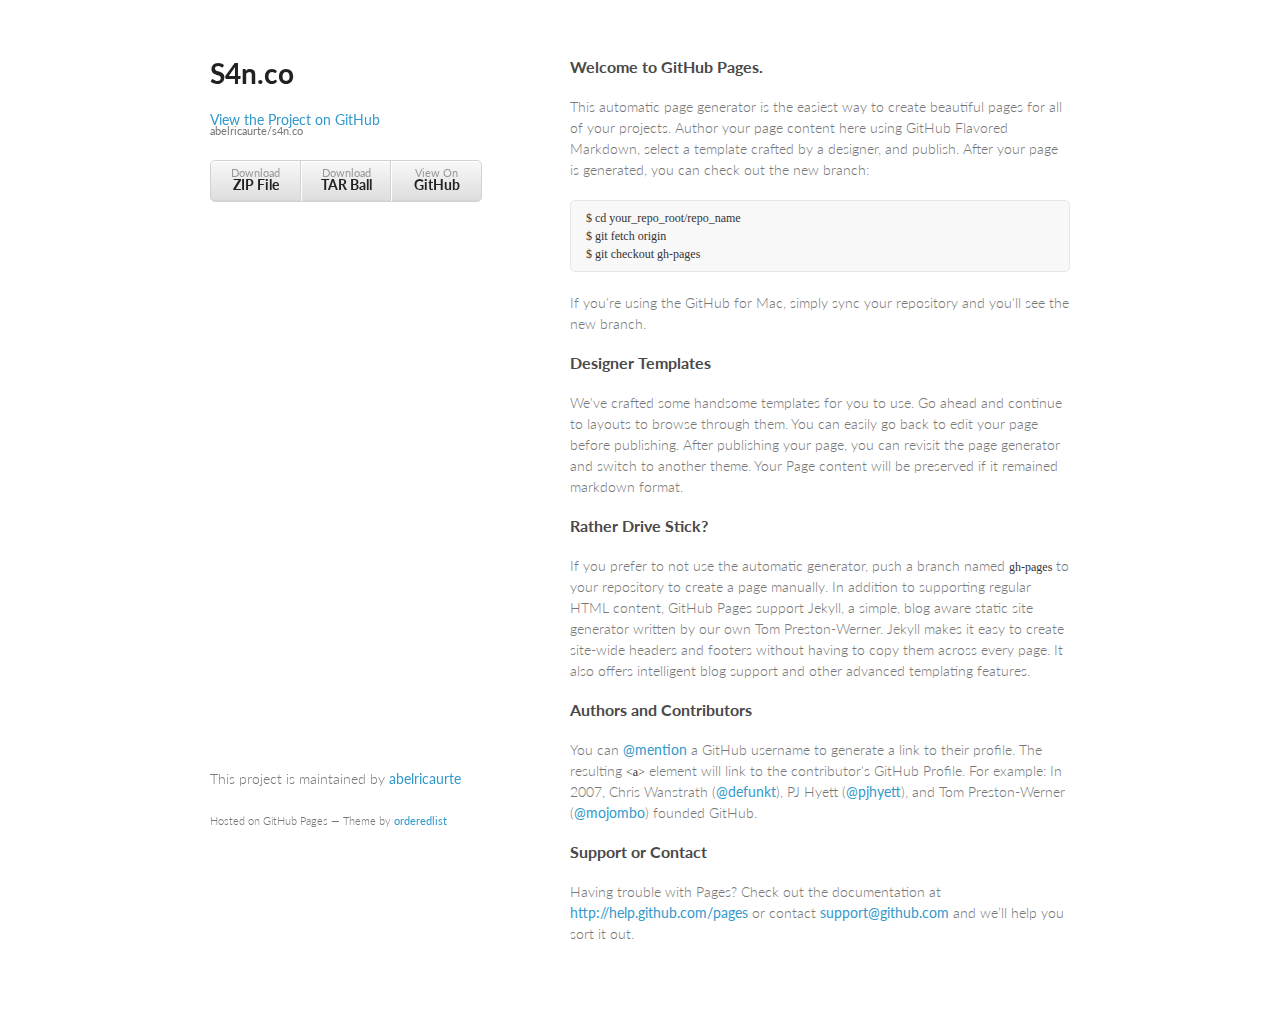
==== index.html @ 7e10749b "Create gh-pages branch via GitHub" ====
<!doctype html>
<html>
  <head>
    <meta charset="utf-8">
    <meta http-equiv="X-UA-Compatible" content="chrome=1">
    <title>S4n.co by abelricaurte</title>

    <link rel="stylesheet" href="stylesheets/styles.css">
    <link rel="stylesheet" href="stylesheets/pygment_trac.css">
    <meta name="viewport" content="width=device-width, initial-scale=1, user-scalable=no">
    <!--[if lt IE 9]>
    <script src="//html5shiv.googlecode.com/svn/trunk/html5.js"></script>
    <![endif]-->
  </head>
  <body>
    <div class="wrapper">
      <header>
        <h1>S4n.co</h1>
        <p></p>

        <p class="view"><a href="https://github.com/abelricaurte/s4n.co">View the Project on GitHub <small>abelricaurte/s4n.co</small></a></p>


        <ul>
          <li><a href="https://github.com/abelricaurte/s4n.co/zipball/master">Download <strong>ZIP File</strong></a></li>
          <li><a href="https://github.com/abelricaurte/s4n.co/tarball/master">Download <strong>TAR Ball</strong></a></li>
          <li><a href="https://github.com/abelricaurte/s4n.co">View On <strong>GitHub</strong></a></li>
        </ul>
      </header>
      <section>
        <h3>
<a name="welcome-to-github-pages" class="anchor" href="#welcome-to-github-pages"><span class="octicon octicon-link"></span></a>Welcome to GitHub Pages.</h3>

<p>This automatic page generator is the easiest way to create beautiful pages for all of your projects. Author your page content here using GitHub Flavored Markdown, select a template crafted by a designer, and publish. After your page is generated, you can check out the new branch:</p>

<pre><code>$ cd your_repo_root/repo_name
$ git fetch origin
$ git checkout gh-pages
</code></pre>

<p>If you're using the GitHub for Mac, simply sync your repository and you'll see the new branch.</p>

<h3>
<a name="designer-templates" class="anchor" href="#designer-templates"><span class="octicon octicon-link"></span></a>Designer Templates</h3>

<p>We've crafted some handsome templates for you to use. Go ahead and continue to layouts to browse through them. You can easily go back to edit your page before publishing. After publishing your page, you can revisit the page generator and switch to another theme. Your Page content will be preserved if it remained markdown format.</p>

<h3>
<a name="rather-drive-stick" class="anchor" href="#rather-drive-stick"><span class="octicon octicon-link"></span></a>Rather Drive Stick?</h3>

<p>If you prefer to not use the automatic generator, push a branch named <code>gh-pages</code> to your repository to create a page manually. In addition to supporting regular HTML content, GitHub Pages support Jekyll, a simple, blog aware static site generator written by our own Tom Preston-Werner. Jekyll makes it easy to create site-wide headers and footers without having to copy them across every page. It also offers intelligent blog support and other advanced templating features.</p>

<h3>
<a name="authors-and-contributors" class="anchor" href="#authors-and-contributors"><span class="octicon octicon-link"></span></a>Authors and Contributors</h3>

<p>You can <a href="https://github.com/blog/821" class="user-mention">@mention</a> a GitHub username to generate a link to their profile. The resulting <code>&lt;a&gt;</code> element will link to the contributor's GitHub Profile. For example: In 2007, Chris Wanstrath (<a href="https://github.com/defunkt" class="user-mention">@defunkt</a>), PJ Hyett (<a href="https://github.com/pjhyett" class="user-mention">@pjhyett</a>), and Tom Preston-Werner (<a href="https://github.com/mojombo" class="user-mention">@mojombo</a>) founded GitHub.</p>

<h3>
<a name="support-or-contact" class="anchor" href="#support-or-contact"><span class="octicon octicon-link"></span></a>Support or Contact</h3>

<p>Having trouble with Pages? Check out the documentation at <a href="http://help.github.com/pages">http://help.github.com/pages</a> or contact <a href="mailto:support@github.com">support@github.com</a> and we’ll help you sort it out.</p>
      </section>
      <footer>
        <p>This project is maintained by <a href="https://github.com/abelricaurte">abelricaurte</a></p>
        <p><small>Hosted on GitHub Pages &mdash; Theme by <a href="https://github.com/orderedlist">orderedlist</a></small></p>
      </footer>
    </div>
    <script src="javascripts/scale.fix.js"></script>
    
  </body>
</html>
---- stylesheets/styles.css ----
@import url(https://fonts.googleapis.com/css?family=Lato:300italic,700italic,300,700);

body {
  padding:50px;
  font:14px/1.5 Lato, "Helvetica Neue", Helvetica, Arial, sans-serif;
  color:#777;
  font-weight:300;
}

h1, h2, h3, h4, h5, h6 {
  color:#222;
  margin:0 0 20px;
}

p, ul, ol, table, pre, dl {
  margin:0 0 20px;
}

h1, h2, h3 {
  line-height:1.1;
}

h1 {
  font-size:28px;
}

h2 {
  color:#393939;
}

h3, h4, h5, h6 {
  color:#494949;
}

a {
  color:#39c;
  font-weight:400;
  text-decoration:none;
}

a small {
  font-size:11px;
  color:#777;
  margin-top:-0.6em;
  display:block;
}

.wrapper {
  width:860px;
  margin:0 auto;
}

blockquote {
  border-left:1px solid #e5e5e5;
  margin:0;
  padding:0 0 0 20px;
  font-style:italic;
}

code, pre {
  font-family:Monaco, Bitstream Vera Sans Mono, Lucida Console, Terminal;
  color:#333;
  font-size:12px;
}

pre {
  padding:8px 15px;
  background: #f8f8f8;  
  border-radius:5px;
  border:1px solid #e5e5e5;
  overflow-x: auto;
}

table {
  width:100%;
  border-collapse:collapse;
}

th, td {
  text-align:left;
  padding:5px 10px;
  border-bottom:1px solid #e5e5e5;
}

dt {
  color:#444;
  font-weight:700;
}

th {
  color:#444;
}

img {
  max-width:100%;
}

header {
  width:270px;
  float:left;
  position:fixed;
}

header ul {
  list-style:none;
  height:40px;
  
  padding:0;
  
  background: #eee;
  background: -moz-linear-gradient(top, #f8f8f8 0%, #dddddd 100%);
  background: -webkit-gradient(linear, left top, left bottom, color-stop(0%,#f8f8f8), color-stop(100%,#dddddd));
  background: -webkit-linear-gradient(top, #f8f8f8 0%,#dddddd 100%);
  background: -o-linear-gradient(top, #f8f8f8 0%,#dddddd 100%);
  background: -ms-linear-gradient(top, #f8f8f8 0%,#dddddd 100%);
  background: linear-gradient(top, #f8f8f8 0%,#dddddd 100%);
  
  border-radius:5px;
  border:1px solid #d2d2d2;
  box-shadow:inset #fff 0 1px 0, inset rgba(0,0,0,0.03) 0 -1px 0;
  width:270px;
}

header li {
  width:89px;
  float:left;
  border-right:1px solid #d2d2d2;
  height:40px;
}

header ul a {
  line-height:1;
  font-size:11px;
  color:#999;
  display:block;
  text-align:center;
  padding-top:6px;
  height:40px;
}

strong {
  color:#222;
  font-weight:700;
}

header ul li + li {
  width:88px;
  border-left:1px solid #fff;
}

header ul li + li + li {
  border-right:none;
  width:89px;
}

header ul a strong {
  font-size:14px;
  display:block;
  color:#222;
}

section {
  width:500px;
  float:right;
  padding-bottom:50px;
}

small {
  font-size:11px;
}

hr {
  border:0;
  background:#e5e5e5;
  height:1px;
  margin:0 0 20px;
}

footer {
  width:270px;
  float:left;
  position:fixed;
  bottom:50px;
}

@media print, screen and (max-width: 960px) {
  
  div.wrapper {
    width:auto;
    margin:0;
  }
  
  header, section, footer {
    float:none;
    position:static;
    width:auto;
  }
  
  header {
    padding-right:320px;
  }
  
  section {
    border:1px solid #e5e5e5;
    border-width:1px 0;
    padding:20px 0;
    margin:0 0 20px;
  }
  
  header a small {
    display:inline;
  }
  
  header ul {
    position:absolute;
    right:50px;
    top:52px;
  }
}

@media print, screen and (max-width: 720px) {
  body {
    word-wrap:break-word;
  }
  
  header {
    padding:0;
  }
  
  header ul, header p.view {
    position:static;
  }
  
  pre, code {
    word-wrap:normal;
  }
}

@media print, screen and (max-width: 480px) {
  body {
    padding:15px;
  }
  
  header ul {
    display:none;
  }
}

@media print {
  body {
    padding:0.4in;
    font-size:12pt;
    color:#444;
  }
}
---- stylesheets/pygment_trac.css ----
.highlight  { background: #ffffff; }
.highlight .c { color: #999988; font-style: italic } /* Comment */
.highlight .err { color: #a61717; background-color: #e3d2d2 } /* Error */
.highlight .k { font-weight: bold } /* Keyword */
.highlight .o { font-weight: bold } /* Operator */
.highlight .cm { color: #999988; font-style: italic } /* Comment.Multiline */
.highlight .cp { color: #999999; font-weight: bold } /* Comment.Preproc */
.highlight .c1 { color: #999988; font-style: italic } /* Comment.Single */
.highlight .cs { color: #999999; font-weight: bold; font-style: italic } /* Comment.Special */
.highlight .gd { color: #000000; background-color: #ffdddd } /* Generic.Deleted */
.highlight .gd .x { color: #000000; background-color: #ffaaaa } /* Generic.Deleted.Specific */
.highlight .ge { font-style: italic } /* Generic.Emph */
.highlight .gr { color: #aa0000 } /* Generic.Error */
.highlight .gh { color: #999999 } /* Generic.Heading */
.highlight .gi { color: #000000; background-color: #ddffdd } /* Generic.Inserted */
.highlight .gi .x { color: #000000; background-color: #aaffaa } /* Generic.Inserted.Specific */
.highlight .go { color: #888888 } /* Generic.Output */
.highlight .gp { color: #555555 } /* Generic.Prompt */
.highlight .gs { font-weight: bold } /* Generic.Strong */
.highlight .gu { color: #800080; font-weight: bold; } /* Generic.Subheading */
.highlight .gt { color: #aa0000 } /* Generic.Traceback */
.highlight .kc { font-weight: bold } /* Keyword.Constant */
.highlight .kd { font-weight: bold } /* Keyword.Declaration */
.highlight .kn { font-weight: bold } /* Keyword.Namespace */
.highlight .kp { font-weight: bold } /* Keyword.Pseudo */
.highlight .kr { font-weight: bold } /* Keyword.Reserved */
.highlight .kt { color: #445588; font-weight: bold } /* Keyword.Type */
.highlight .m { color: #009999 } /* Literal.Number */
.highlight .s { color: #d14 } /* Literal.String */
.highlight .na { color: #008080 } /* Name.Attribute */
.highlight .nb { color: #0086B3 } /* Name.Builtin */
.highlight .nc { color: #445588; font-weight: bold } /* Name.Class */
.highlight .no { color: #008080 } /* Name.Constant */
.highlight .ni { color: #800080 } /* Name.Entity */
.highlight .ne { color: #990000; font-weight: bold } /* Name.Exception */
.highlight .nf { color: #990000; font-weight: bold } /* Name.Function */
.highlight .nn { color: #555555 } /* Name.Namespace */
.highlight .nt { color: #000080 } /* Name.Tag */
.highlight .nv { color: #008080 } /* Name.Variable */
.highlight .ow { font-weight: bold } /* Operator.Word */
.highlight .w { color: #bbbbbb } /* Text.Whitespace */
.highlight .mf { color: #009999 } /* Literal.Number.Float */
.highlight .mh { color: #009999 } /* Literal.Number.Hex */
.highlight .mi { color: #009999 } /* Literal.Number.Integer */
.highlight .mo { color: #009999 } /* Literal.Number.Oct */
.highlight .sb { color: #d14 } /* Literal.String.Backtick */
.highlight .sc { color: #d14 } /* Literal.String.Char */
.highlight .sd { color: #d14 } /* Literal.String.Doc */
.highlight .s2 { color: #d14 } /* Literal.String.Double */
.highlight .se { color: #d14 } /* Literal.String.Escape */
.highlight .sh { color: #d14 } /* Literal.String.Heredoc */
.highlight .si { color: #d14 } /* Literal.String.Interpol */
.highlight .sx { color: #d14 } /* Literal.String.Other */
.highlight .sr { color: #009926 } /* Literal.String.Regex */
.highlight .s1 { color: #d14 } /* Literal.String.Single */
.highlight .ss { color: #990073 } /* Literal.String.Symbol */
.highlight .bp { color: #999999 } /* Name.Builtin.Pseudo */
.highlight .vc { color: #008080 } /* Name.Variable.Class */
.highlight .vg { color: #008080 } /* Name.Variable.Global */
.highlight .vi { color: #008080 } /* Name.Variable.Instance */
.highlight .il { color: #009999 } /* Literal.Number.Integer.Long */

.type-csharp .highlight .k { color: #0000FF }
.type-csharp .highlight .kt { color: #0000FF }
.type-csharp .highlight .nf { color: #000000; font-weight: normal }
.type-csharp .highlight .nc { color: #2B91AF }
.type-csharp .highlight .nn { color: #000000 }
.type-csharp .highlight .s { color: #A31515 }
.type-csharp .highlight .sc { color: #A31515 }
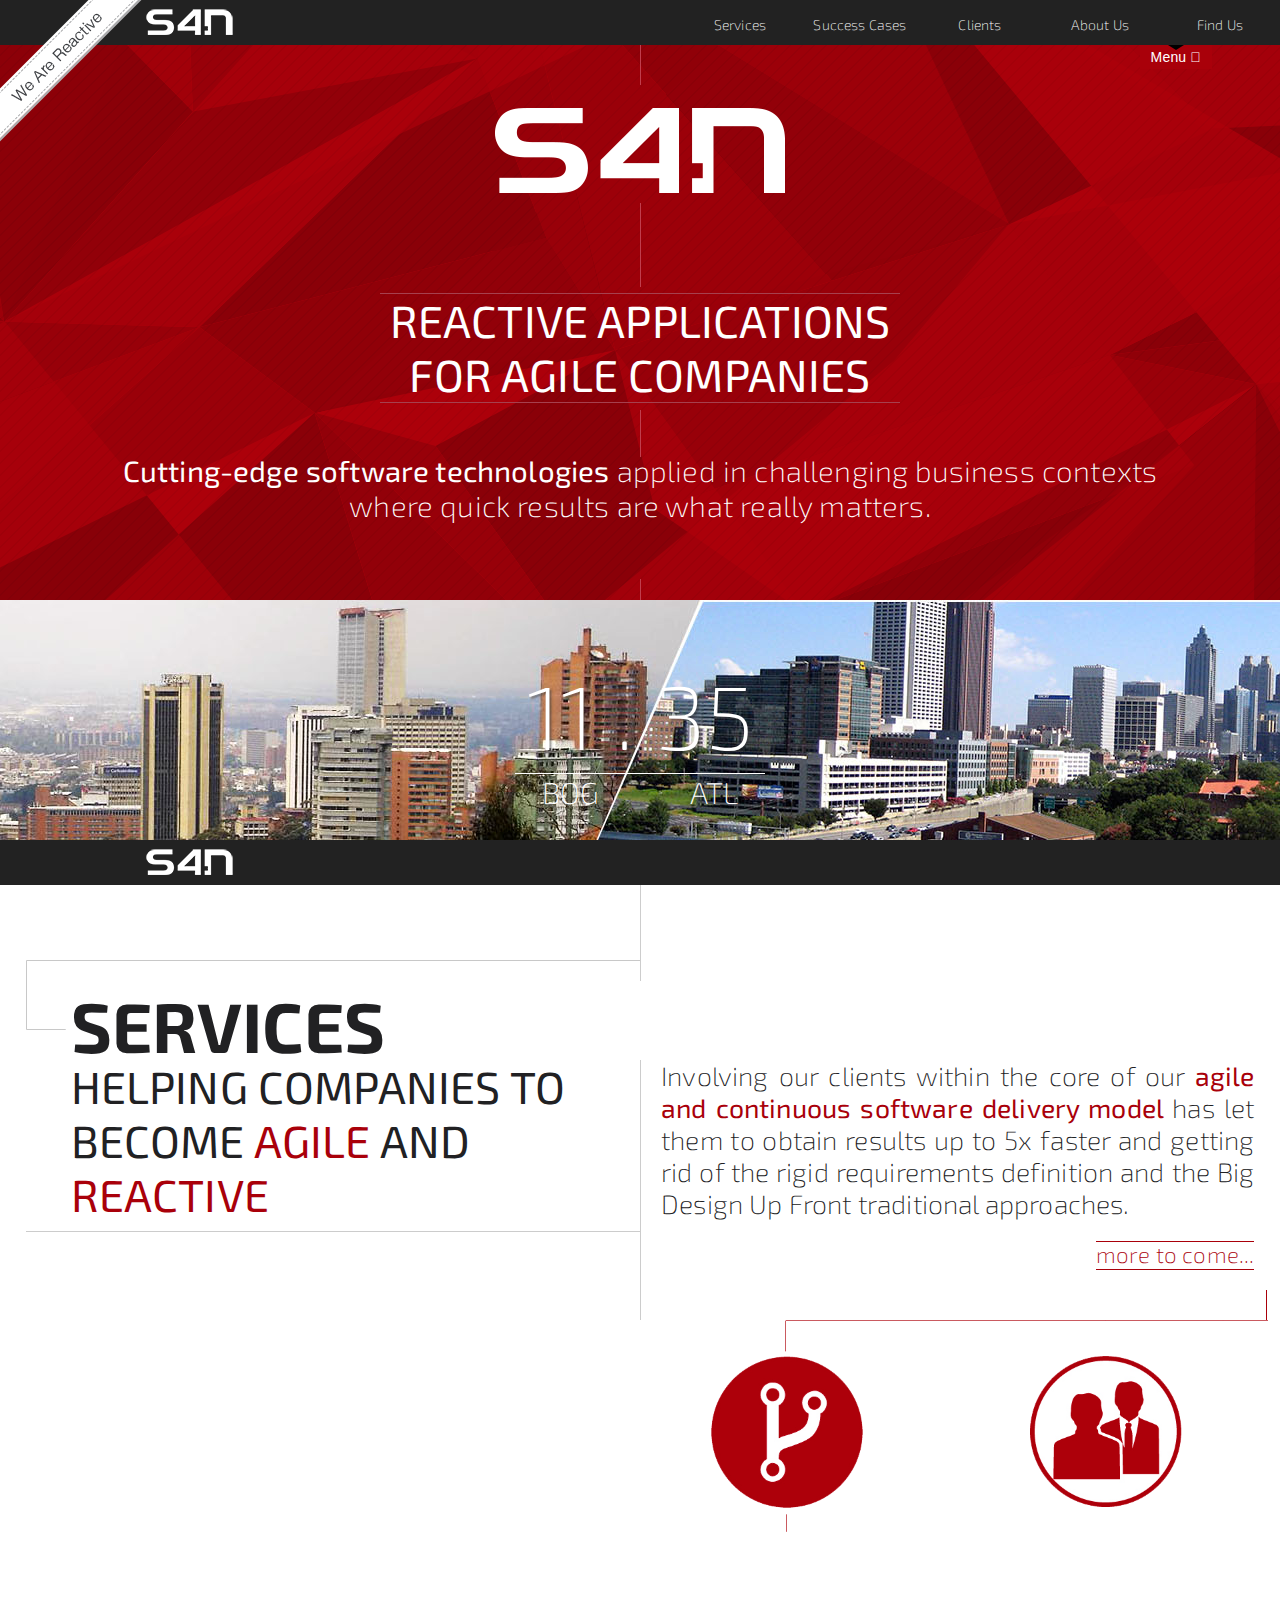
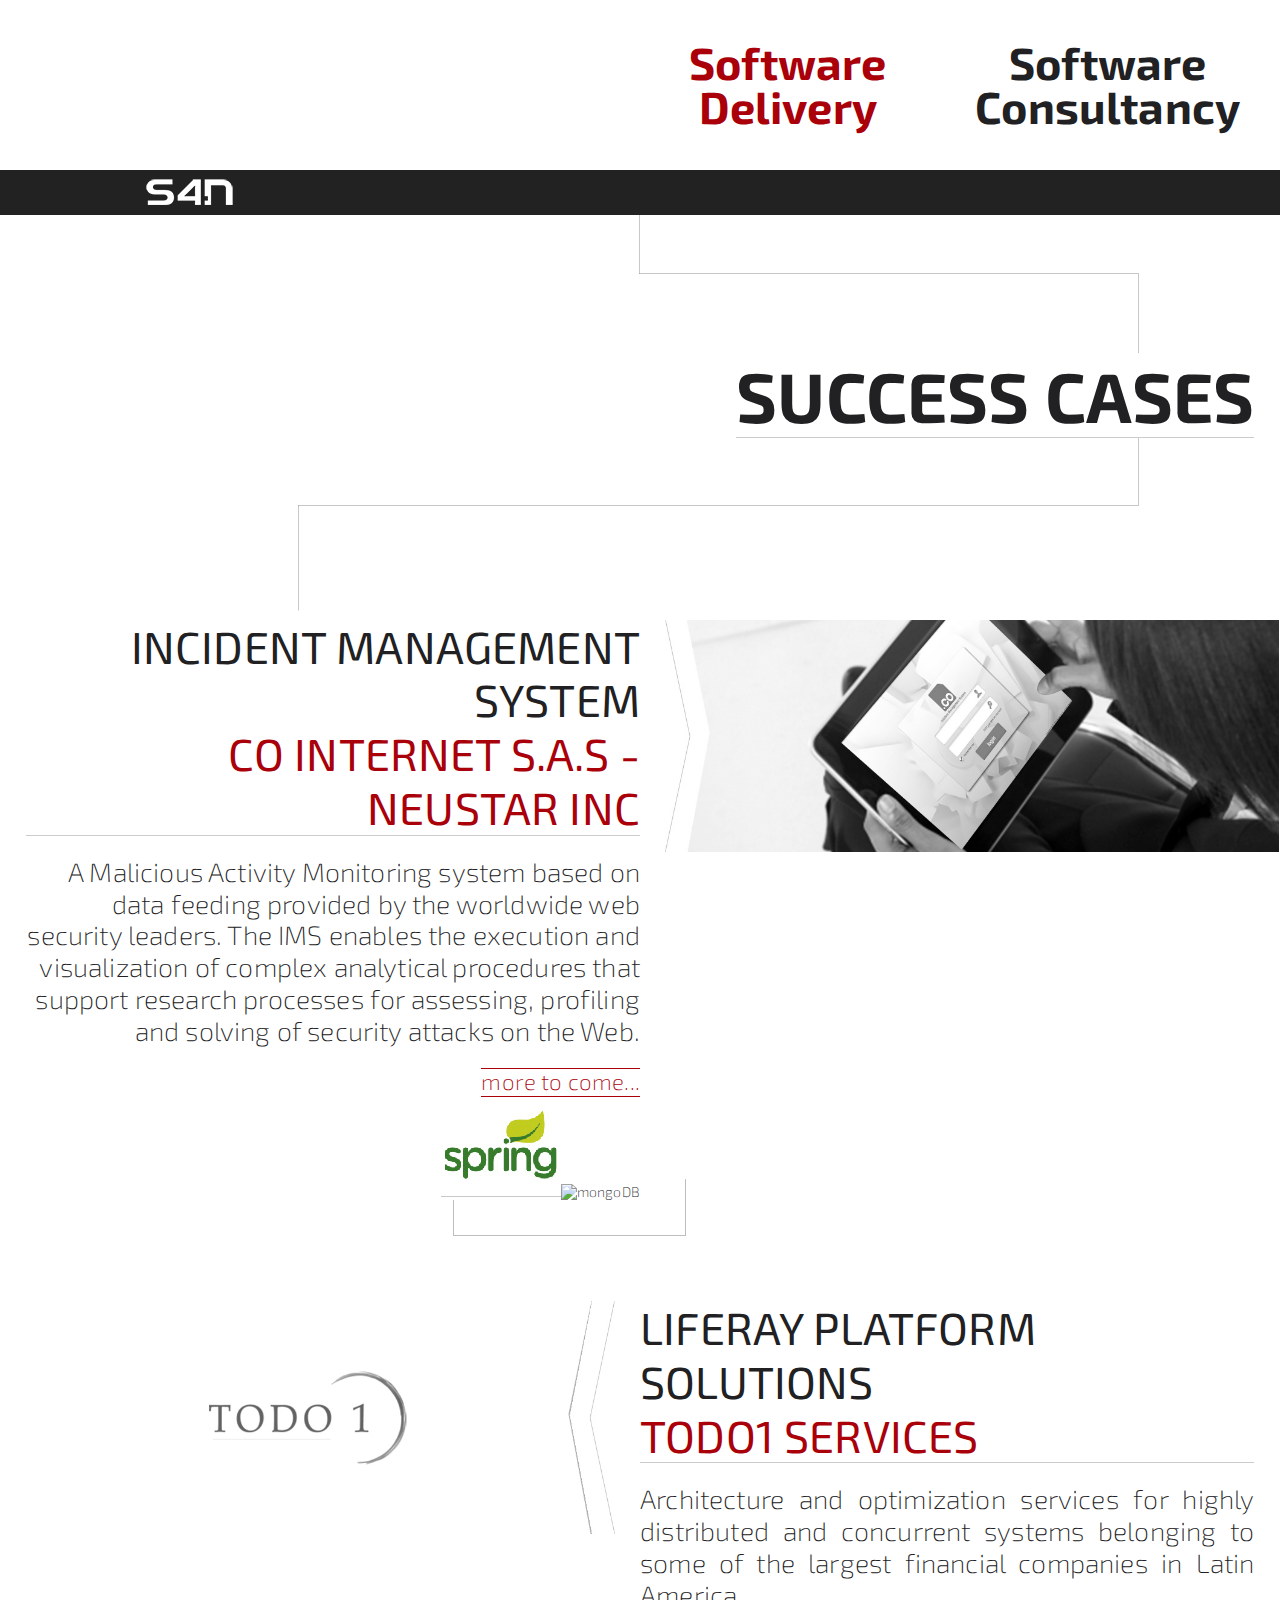
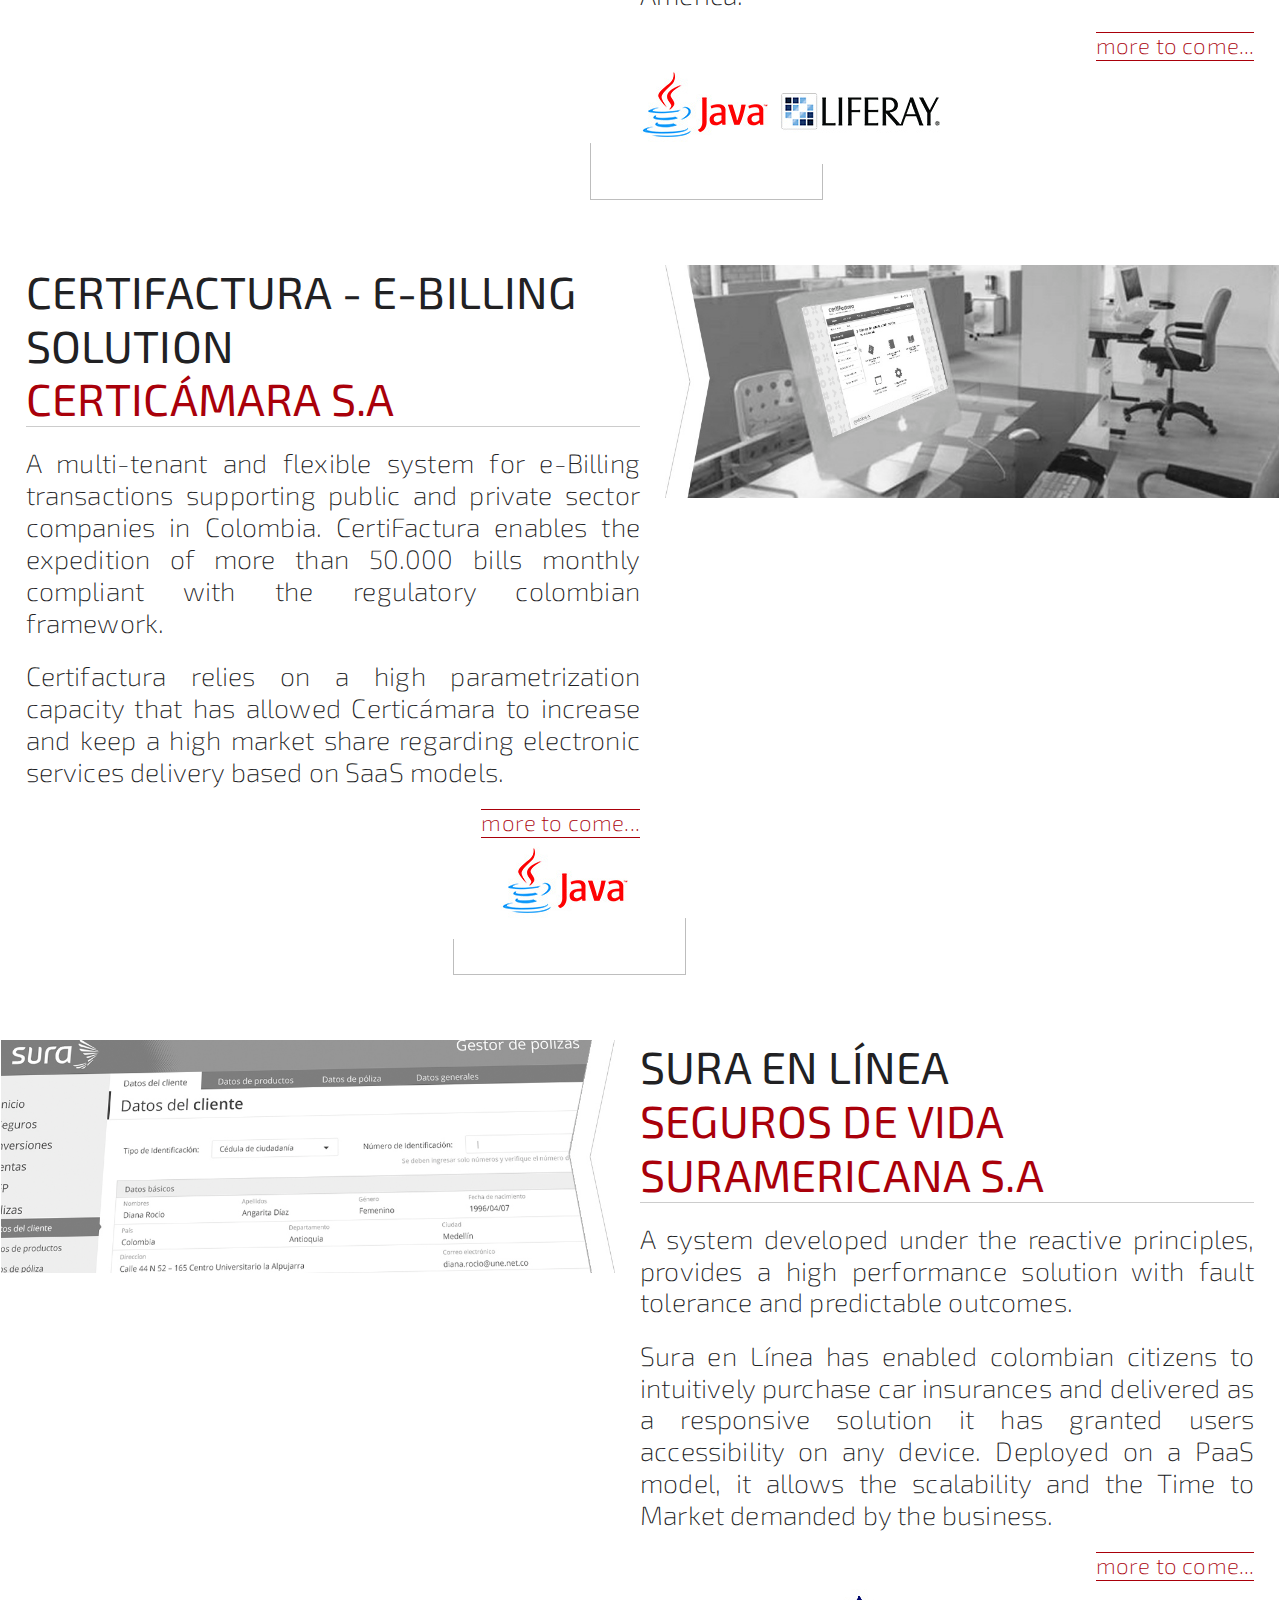
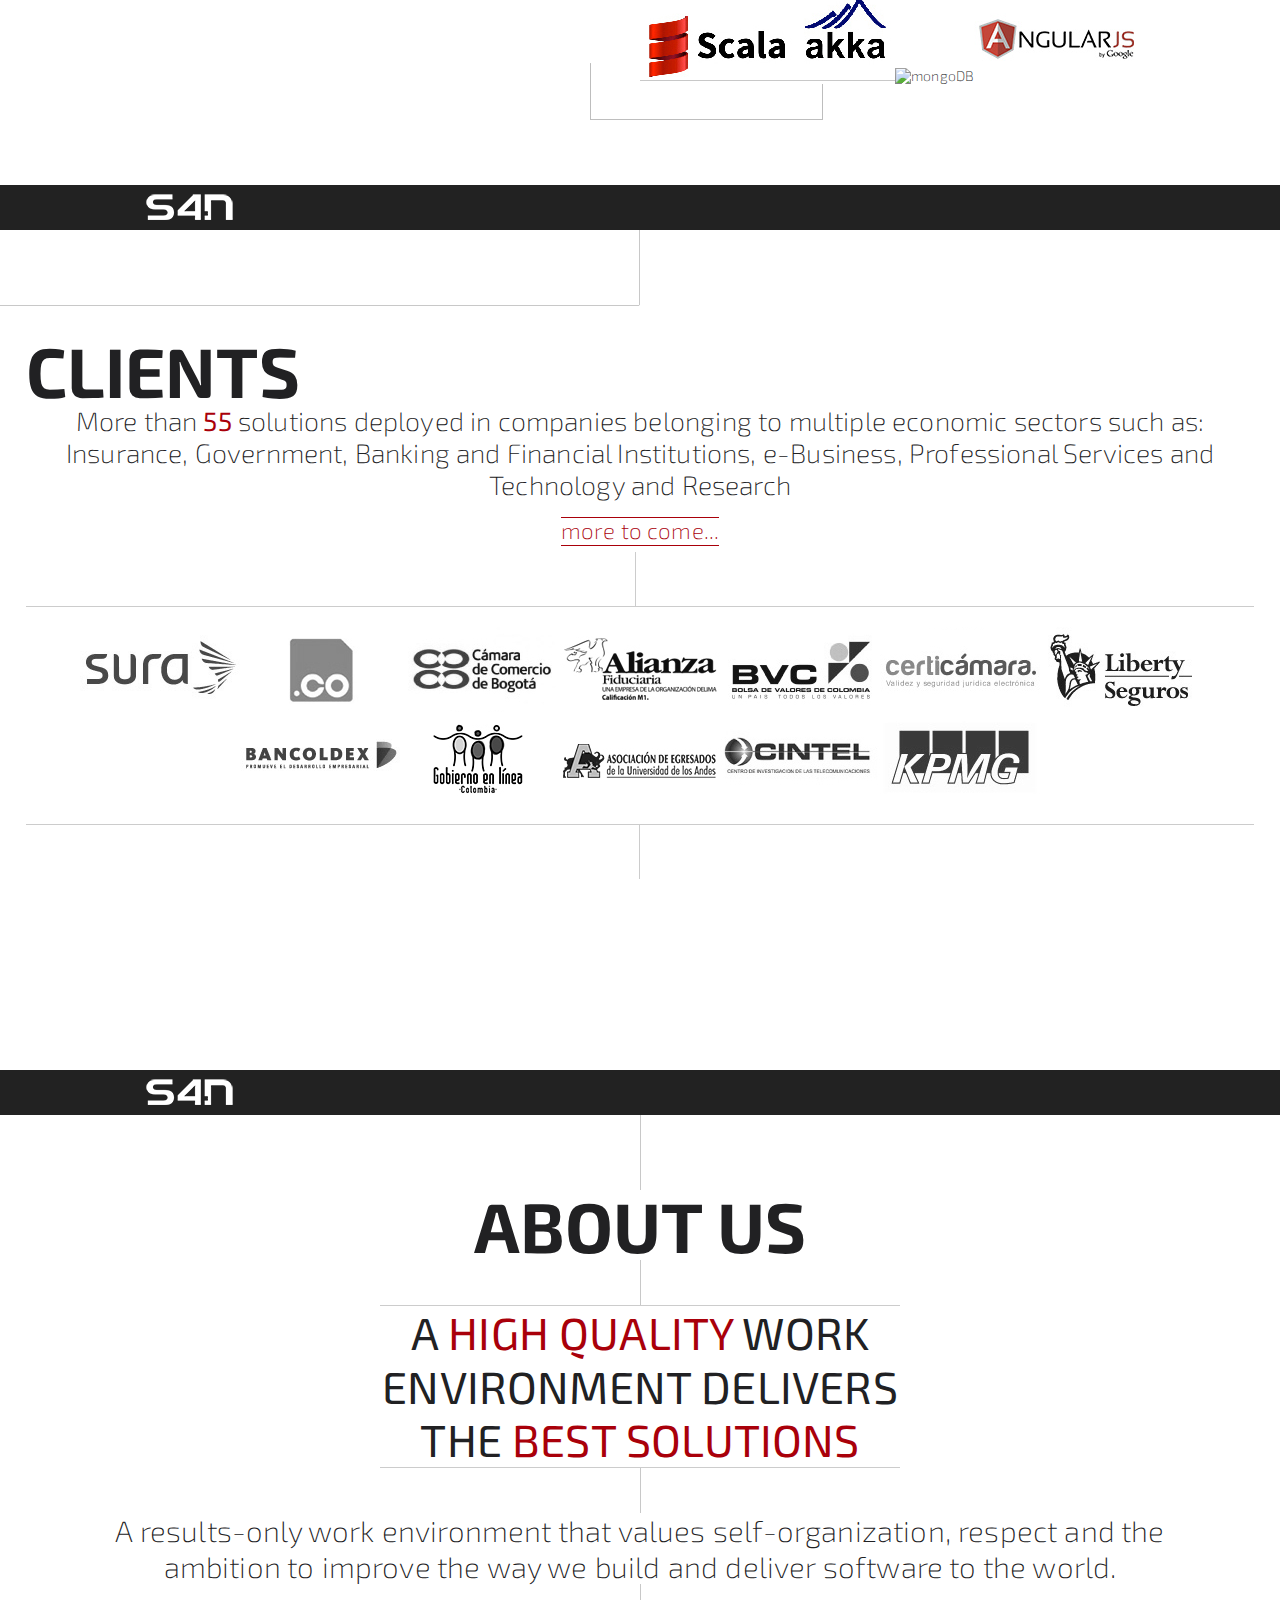
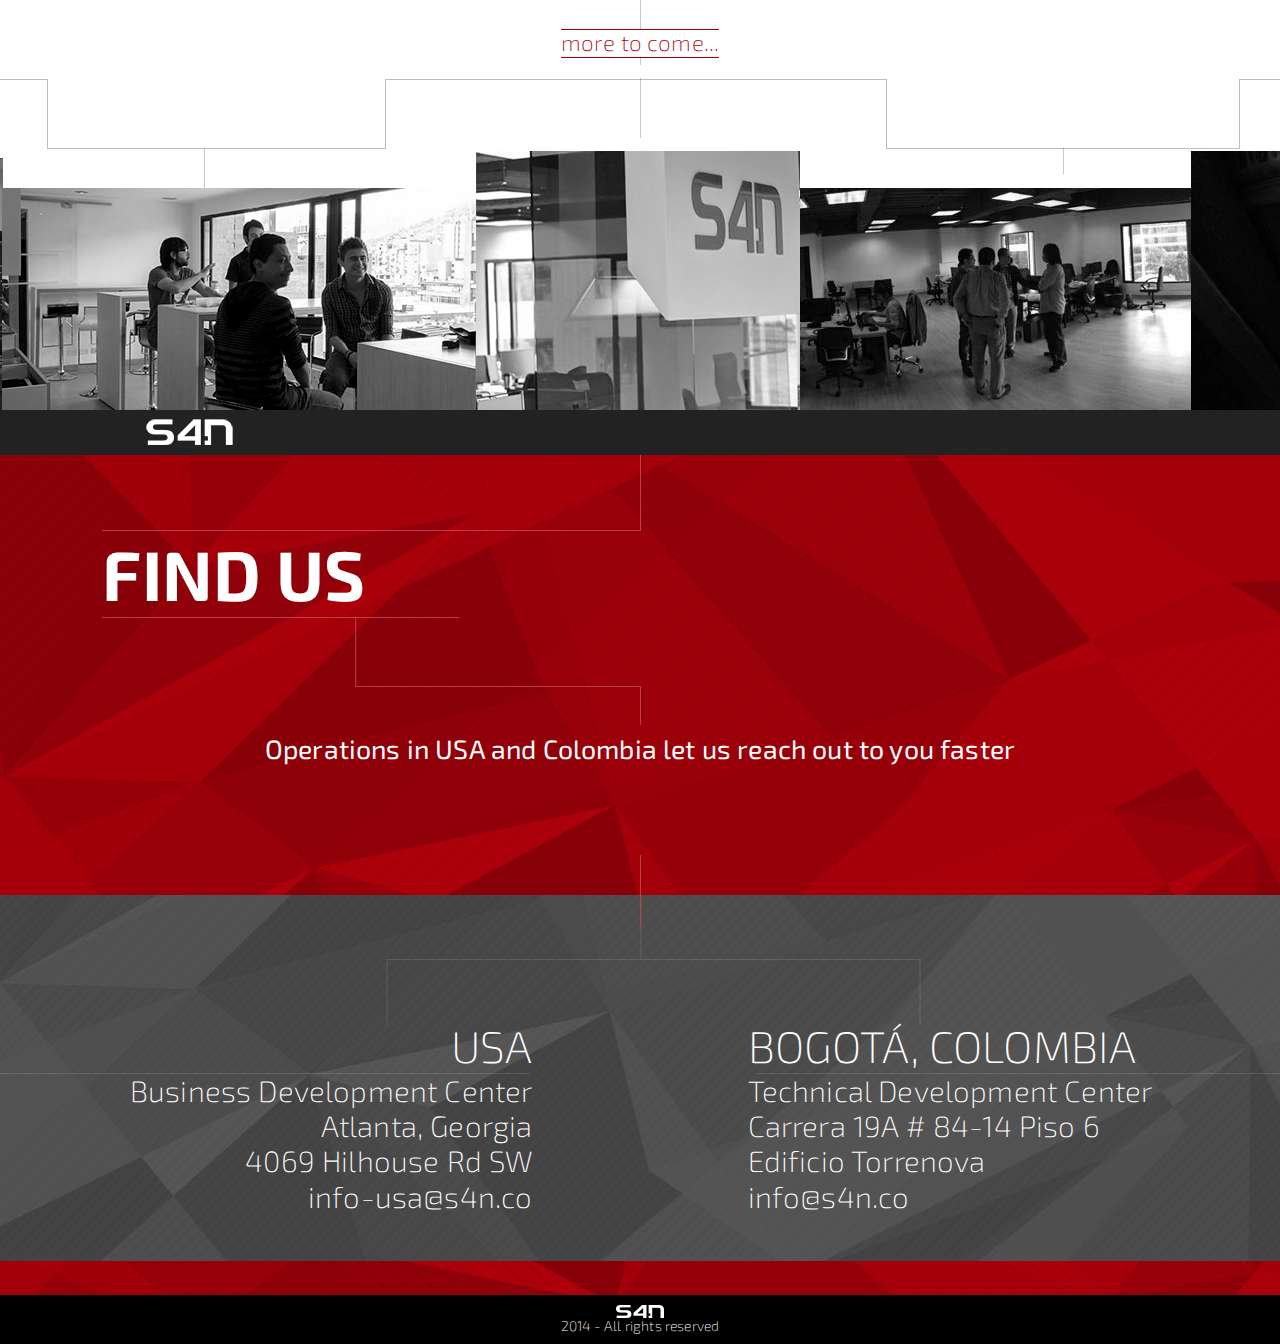
==== commit 21725a44: "done" ====
--- a/index.html
+++ b/index.html
@@ -1,71 +1,140 @@
-<!doctype html>
-<html>
+<!DOCTYPE html>
+<html lang="en">
   <head>
+    <title>S4N - Reactive applications for agile companies</title>
     <meta charset="utf-8">
-    <meta http-equiv="X-UA-Compatible" content="chrome=1">
-    <title>S4n.co by abelricaurte</title>
-
-    <link rel="stylesheet" href="stylesheets/styles.css">
-    <link rel="stylesheet" href="stylesheets/pygment_trac.css">
-    <meta name="viewport" content="width=device-width, initial-scale=1, user-scalable=no">
-    <!--[if lt IE 9]>
-    <script src="//html5shiv.googlecode.com/svn/trunk/html5.js"></script>
-    <![endif]-->
+    <meta name="author" content="Seven4n">
+    <meta http-equiv="X-UA-Compatible" content="IE=edge,chrome=1">
+    <meta name="viewport" content="width=device-width, maximum-scale=1.0, user-scalable=no">
+    <link href="../img/favicon.ico" type="image/x-icon" rel="shortcut icon">
+    <link href="css/uno.css" rel="stylesheet">
+    <link href="css/reloj.css" rel="stylesheet">
+    <script src="js/jquery-2.1.0.min.js"></script>
+    <script src="js/reloj.js"></script>
   </head>
-  <body>
-    <div class="wrapper">
-      <header>
-        <h1>S4n.co</h1>
-        <p></p>
-
-        <p class="view"><a href="https://github.com/abelricaurte/s4n.co">View the Project on GitHub <small>abelricaurte/s4n.co</small></a></p>
-
-
-        <ul>
-          <li><a href="https://github.com/abelricaurte/s4n.co/zipball/master">Download <strong>ZIP File</strong></a></li>
-          <li><a href="https://github.com/abelricaurte/s4n.co/tarball/master">Download <strong>TAR Ball</strong></a></li>
-          <li><a href="https://github.com/abelricaurte/s4n.co">View On <strong>GitHub</strong></a></li>
-        </ul>
-      </header>
+  <body onload="relojdigital(); setInterval('relojdigital()', 1000 )" class="uno l-index">
+    <header>
+      <section><a href="http://www.reactivemanifesto.org/"><img style="border: 0; position: fixed; left: 0; top:0; z-index: 9000" src="images/reactive.png"></a></section>
+    </header>
+    <nav>
       <section>
-        <h3>
-<a name="welcome-to-github-pages" class="anchor" href="#welcome-to-github-pages"><span class="octicon octicon-link"></span></a>Welcome to GitHub Pages.</h3>
-
-<p>This automatic page generator is the easiest way to create beautiful pages for all of your projects. Author your page content here using GitHub Flavored Markdown, select a template crafted by a designer, and publish. After your page is generated, you can check out the new branch:</p>
-
-<pre><code>$ cd your_repo_root/repo_name
-$ git fetch origin
-$ git checkout gh-pages
-</code></pre>
-
-<p>If you're using the GitHub for Mac, simply sync your repository and you'll see the new branch.</p>
-
-<h3>
-<a name="designer-templates" class="anchor" href="#designer-templates"><span class="octicon octicon-link"></span></a>Designer Templates</h3>
-
-<p>We've crafted some handsome templates for you to use. Go ahead and continue to layouts to browse through them. You can easily go back to edit your page before publishing. After publishing your page, you can revisit the page generator and switch to another theme. Your Page content will be preserved if it remained markdown format.</p>
-
-<h3>
-<a name="rather-drive-stick" class="anchor" href="#rather-drive-stick"><span class="octicon octicon-link"></span></a>Rather Drive Stick?</h3>
-
-<p>If you prefer to not use the automatic generator, push a branch named <code>gh-pages</code> to your repository to create a page manually. In addition to supporting regular HTML content, GitHub Pages support Jekyll, a simple, blog aware static site generator written by our own Tom Preston-Werner. Jekyll makes it easy to create site-wide headers and footers without having to copy them across every page. It also offers intelligent blog support and other advanced templating features.</p>
-
-<h3>
-<a name="authors-and-contributors" class="anchor" href="#authors-and-contributors"><span class="octicon octicon-link"></span></a>Authors and Contributors</h3>
-
-<p>You can <a href="https://github.com/blog/821" class="user-mention">@mention</a> a GitHub username to generate a link to their profile. The resulting <code>&lt;a&gt;</code> element will link to the contributor's GitHub Profile. For example: In 2007, Chris Wanstrath (<a href="https://github.com/defunkt" class="user-mention">@defunkt</a>), PJ Hyett (<a href="https://github.com/pjhyett" class="user-mention">@pjhyett</a>), and Tom Preston-Werner (<a href="https://github.com/mojombo" class="user-mention">@mojombo</a>) founded GitHub.</p>
-
-<h3>
-<a name="support-or-contact" class="anchor" href="#support-or-contact"><span class="octicon octicon-link"></span></a>Support or Contact</h3>
-
-<p>Having trouble with Pages? Check out the documentation at <a href="http://help.github.com/pages">http://help.github.com/pages</a> or contact <a href="mailto:support@github.com">support@github.com</a> and we’ll help you sort it out.</p>
+        <div class="b-menu scrollfix s4n"><a href="#top" class="logo">S4n</a>
+          <ul>
+            <li><a href="#services">Services</a></li>
+            <li><a href="#success">Success Cases</a></li>
+            <li><a href="#clients">Clients</a></li>
+            <li><a href="#aboutus">About Us</a></li>
+            <li><a href="#findus">Find Us</a></li>
+          </ul>
+        </div>
       </section>
-      <footer>
-        <p>This project is maintained by <a href="https://github.com/abelricaurte">abelricaurte</a></p>
-        <p><small>Hosted on GitHub Pages &mdash; Theme by <a href="https://github.com/orderedlist">orderedlist</a></small></p>
-      </footer>
-    </div>
-    <script src="javascripts/scale.fix.js"></script>
-    
+    </nav>
+    <main>
+      <section>
+        <div class="b-intro panel centered paralax">
+          <h1 id="top">S4n</h1><small>Reactive applications for agile companies</small>
+          <p><strong>Cutting-edge software technologies </strong>applied in challenging business contexts where quick results are what really matters.</p>
+          <div class="timezone">
+            <div id="ban_reloj" class="bg1">
+              <div id="Reloj" class="reloj">11 . 21</div>
+              <div class="ciudad"><span class="bog">BOG</span><span class="atl">ATL</span></div>
+            </div>
+          </div>
+        </div>
+        <div class="panel s4n"><a href="#top" class="logo">S4n</a></div>
+        <div id="services" class="b-services panel halves col-2">
+          <h2>Services</h2><small class="unit">Helping companies to become<strong> agile </strong>and <strong>reactive</strong></small>
+          <div class="tabset">
+            <div class="summary software active">
+              <h3><span>Software Delivery</span></h3>
+            </div>
+            <div class="details">
+              <p> Involving our clients within the core of our <strong class="em">agile and continuous software delivery model </strong>has let them to obtain results up to 5x faster and getting rid of the rigid requirements definition and the Big Design Up Front traditional approaches.</p><a href="services.html" class="more">more to come...</a>
+            </div>
+            <div class="summary consulting">
+              <h3><span>Software Consultancy</span></h3>
+            </div>
+            <div class="details">
+              <p>From a technical proof of concept to a customized reference software architecture definition, our goal is to deliver <strong class="em">tangible </strong>results since the first stages.</p><a href="services.html" class="more">more to come...</a>
+            </div>
+          </div>
+        </div>
+        <div class="panel s4n"><a href="#top" class="logo">S4n</a></div>
+        <div id="success" class="b-cases panel">
+          <h2 class="aright"><span>Success Cases</span></h2>
+          <div class="case cointernet col-2">
+            <div class="description"><small>Incident Management System<strong>CO Internet S.A.S - Neustar Inc</strong></small>
+              <p>A Malicious Activity Monitoring system based on data feeding provided by the worldwide web security leaders. The IMS enables the execution and visualization of complex analytical procedures that support research processes for assessing, profiling and solving of security attacks on the Web.</p><a href="cases.html" class="more">more to come...</a>
+              <div class="technologies"><img src="images/spring.jpg" alt="Spring"><img src="images/mongoDB.jpg" alt="mongoDB"></div>
+            </div>
+            <div class="reel"><img src="images/cointernet1.jpg" alt="Spring"></div>
+          </div>
+          <div class="case certicamara col-2">
+            <div class="reel"><img src="images/todo1.jpg" alt="Spring"></div>
+            <div class="description"><small>Liferay Platform Solutions<strong>TODO1 Services </strong></small>
+              <p>Architecture and optimization services for highly distributed and concurrent systems belonging to some of the largest financial companies in Latin America.</p><a href="cases.html" class="more">more to come...</a>
+              <div class="technologies"><img src="images/java.jpg" alt="java"><img src="images/liferay.jpg" alt="liferay"></div>
+            </div>
+          </div>
+          <div class="case sura col-2">
+            <div class="description"><small>CertiFactura - e-Billing Solution<strong>CERTICÁMARA S.A</strong></small>
+              <p>A multi-tenant and flexible system for e-Billing transactions supporting public and private sector companies in Colombia. CertiFactura enables the expedition of more than 50.000 bills monthly compliant with the regulatory colombian framework. </p>
+              <p>Certifactura relies on a high parametrization capacity that has allowed Certicámara to increase and keep a high market share regarding electronic services delivery based on SaaS models.</p><a href="cases.html" class="more">more to come...</a>
+              <div class="technologies"><img src="images/java.jpg" alt="java"></div>
+            </div>
+            <div class="reel"><img src="images/certicamara1.jpg" alt="Spring"></div>
+          </div>
+          <div class="case certicamara col-2">
+            <div class="reel"><img src="images/sura1.jpg" alt="Scala, Akka, MongoDB"></div>
+            <div class="description"><small>SURA EN LÍNEA<strong>SEGUROS DE VIDA SURAMERICANA S.A</strong></small>
+              <p>A system developed under the reactive principles, provides a high performance solution with fault tolerance and predictable outcomes.  </p>
+              <p>Sura en Línea has enabled colombian citizens to intuitively purchase car insurances and delivered as a responsive solution it has granted users accessibility on any device. Deployed on a PaaS model, it allows the scalability and the Time to Market demanded by the business.</p><a href="cases.html" class="more">more to come...</a>
+              <div class="technologies"><img src="images/scala.jpg" alt="Scala"><img src="images/akka.jpg" alt="Akka"><img src="images/mongoDB.jpg" alt="mongoDB"><img src="images/angularjs.jpg" alt="Angular js"></div>
+            </div>
+          </div>
+        </div>
+        <div class="panel s4n"><a href="#top" class="logo">S4n</a></div>
+        <div id="clients" class="b-clients panel centerleft">
+          <h2>Clients</h2>
+          <p>More than <strong class="em">55 </strong>solutions deployed in companies belonging to multiple economic sectors such as: Insurance, Government, Banking and Financial Institutions, e-Business, Professional Services and Technology and Research</p><br><a href="cases.html" class="more">more to come...</a>
+          <div class="logos"><span class="sura">Sura</span><span class="co">Cointernet</span><span class="camara">Cámara de comercio de bogotá</span><span class="afiduciaria">Alianza Fiduciaria</span><span class="bvc">Bolsa de valores de colombia</span><span class="certicamara">Certicámara</span><span class="liberty">Liberty Seguros</span><span class="bancoldex">Bancoldex</span><span class="gel">Gobierno en Línea</span><span class="uniandinos">Uniandinos</span><span class="cintel">Cintel</span><span class="kpm">KPMG</span></div>
+        </div>
+        <div class="panel s4n"><a href="#top" class="logo">S4n</a></div>
+        <div id="aboutus" class="b-aboutus panel centered">
+          <h2>About Us</h2><small>A<strong> high quality</strong> work environment delivers the <strong>best solutions</strong></small>
+          <p>A results-only work environment that values self-organization, respect and the ambition to improve the way we build and deliver software to the world.</p><a href="cases.html" class="more">more to come...</a>
+          <div class="aboutus"></div>
+        </div>
+        <div class="panel s4n"><a href="#top" class="logo">S4n</a></div>
+        <div id="findus" class="b-findus panel paralax">
+          <h2>Find Us</h2>
+          <p class="center"><strong>Operations in USA and Colombia let us reach out to you faster</strong></p>
+          <div class="findus col-2">
+            <ul class="vcard atlanta unit">
+              <li class="adr">
+                <div class="location"><span class="country-name">USA</span></div>
+                <div class="street-address"><span>Business Development Center</span><span>Atlanta, Georgia </span><span>4069 Hilhouse Rd SW </span></div>
+              </li>
+              <li class="email">info-usa@s4n.co</li>
+            </ul>
+            <ul class="vcard bogota unit">
+              <li class="adr">
+                <div class="location"><span class="region">Bogotá, </span><span class="country-name">Colombia</span></div>
+                <div class="street-address"><span>Technical Development Center</span><span>Carrera 19A # 84-14 Piso 6</span><span>Edificio Torrenova</span></div>
+              </li>
+              <li class="email">info@s4n.co</li>
+            </ul>
+          </div>
+        </div>
+      </section>
+    </main>
+    <footer>
+      <section>
+        <div class="b-bottom copy">
+          <p class="seven4n"><span class="logo">S4n</span>2014 - All rights reserved</p>
+        </div>
+      </section>
+    </footer>
+    <script src="js/scripts.js"></script>
   </body>
 </html>--- a/css/uno.css
+++ b/css/uno.css
@@ -0,0 +1,6 @@
+@charset "UTF-8";
+
+@import "base.css";
+@import "custom.css";
+@import "plugins.css";
+@import "theme.css";--- a/css/reloj.css
+++ b/css/reloj.css
@@ -0,0 +1,53 @@
+body{
+	background:#000;
+}
+/*bg reloj*/
+#ban_reloj {
+	width: 100%;
+	height: 240px;
+	margin: 0 auto;
+}
+.reloj {
+	font-family: 'Exo 2', sans-serif;
+	width: 300px;
+	height: auto;
+	margin: 0 auto;
+	padding: 60px 0 0 0px;
+	text-align: center;
+	font-size: 90px;
+	color: #ffffff;
+	text-shadow: 2px 2px 2px rgba(50,50,50,.5);
+}
+.ciudad {
+	width: 250px;
+	margin: 5px auto;
+	font-family: 'Exo 2', sans-serif;
+	font-size: 30px;
+	text-align: center;
+	color: #ffffff;
+	border-top: 1px solid #ffffff;
+}
+.bog{
+	padding: 0 80px 0 0px;  
+	text-align: center;
+}
+.atl{
+	padding: 0 0px 0 10px;  
+	text-align: center;
+}
+.bg1{
+ 	width: 100%;
+	height: 100%;
+	background: url("../images/dia.jpg") top center no-repeat;
+}
+.bg2{
+	width: 100%;
+	height: 100%;
+	background: url("../images/tarde.jpg") top center no-repeat;
+}
+.bg3{
+	width: 100%;
+	height: 100%;
+	background: url("../images/noche.jpg") top center no-repeat;
+}
+/*reloj*/
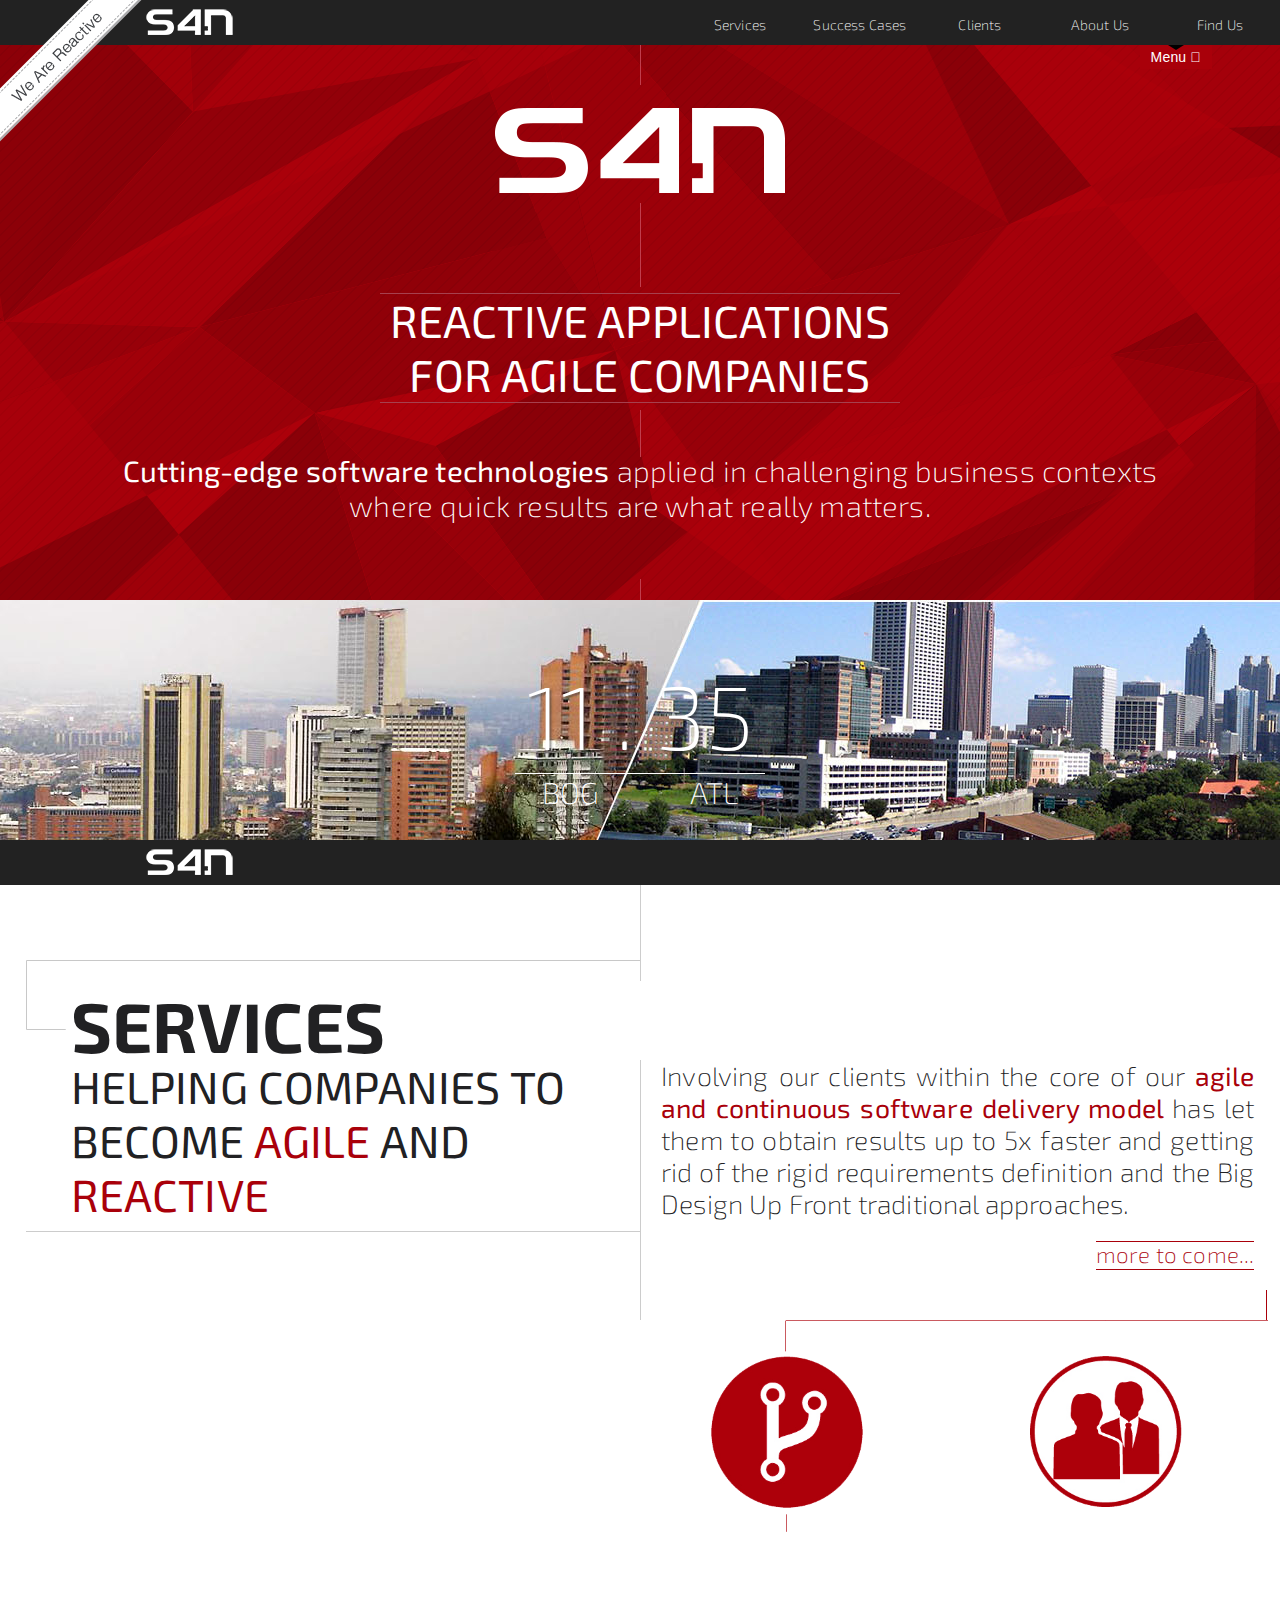
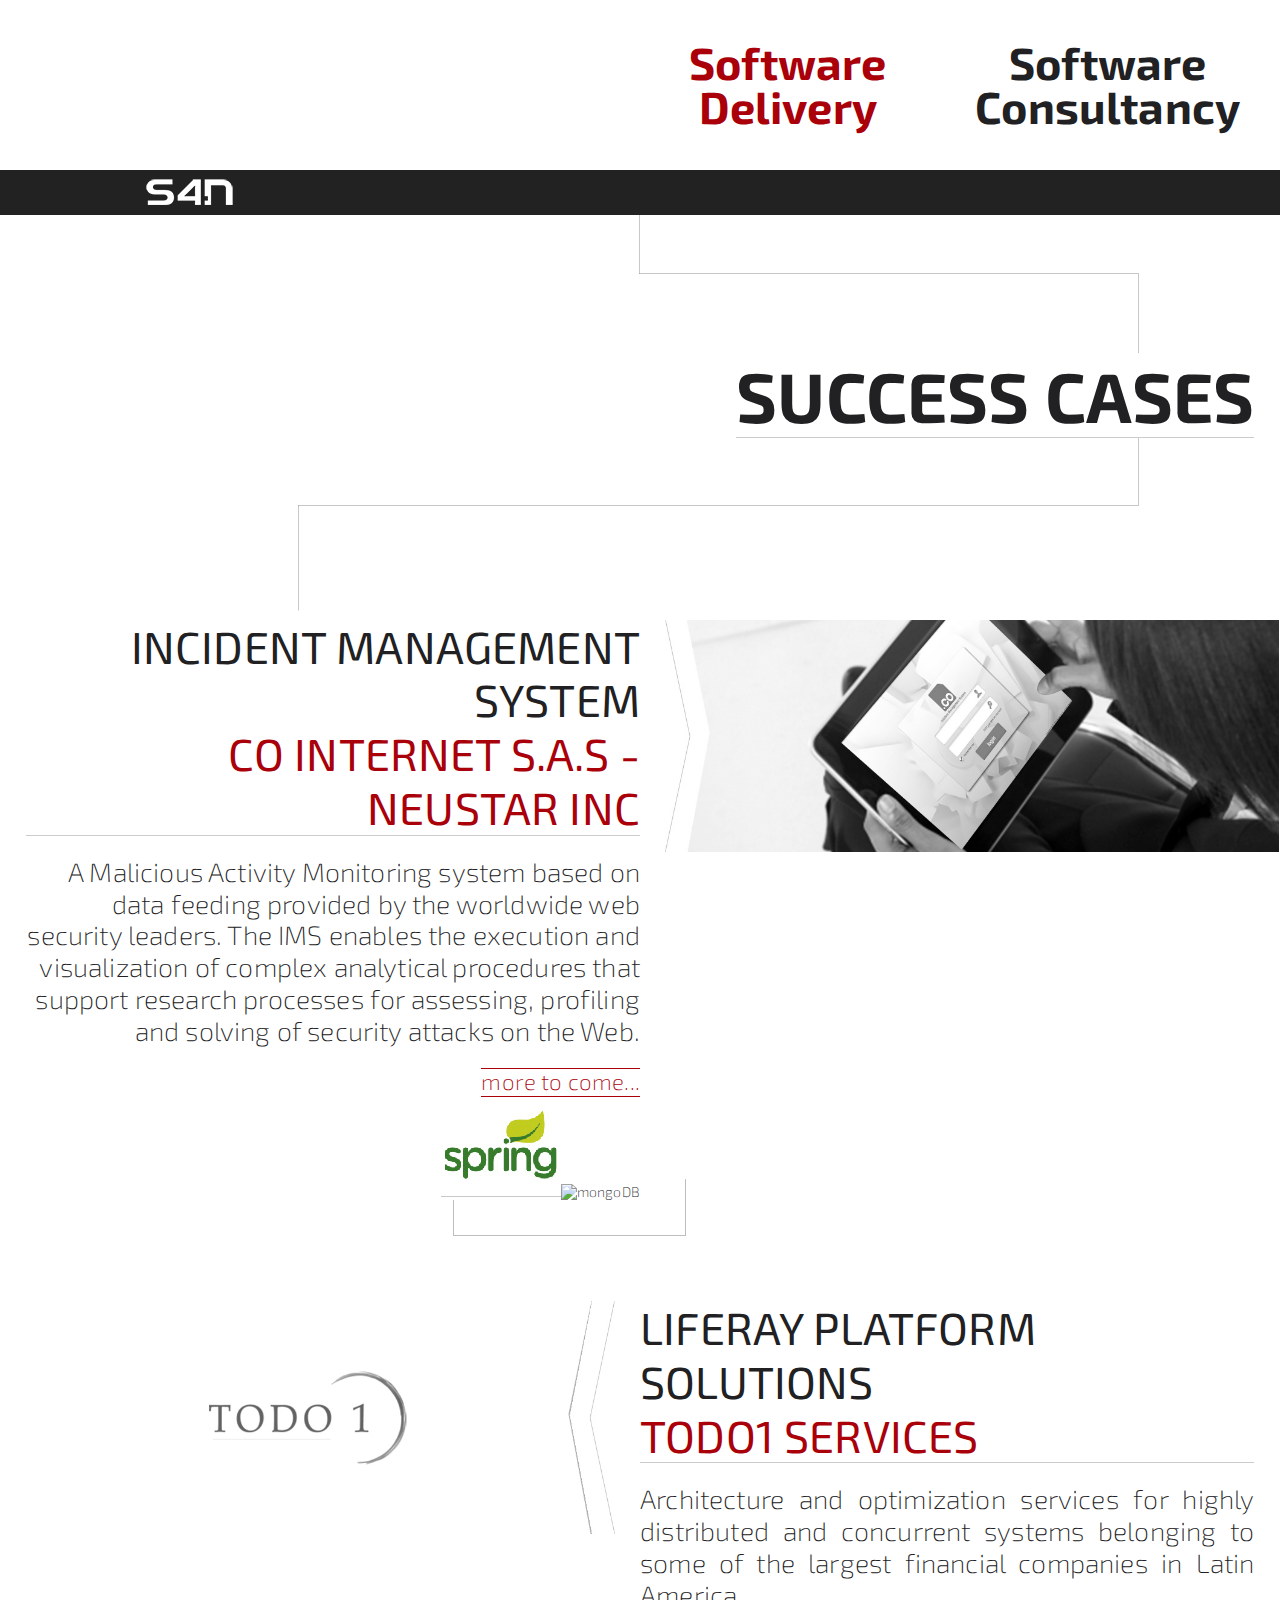
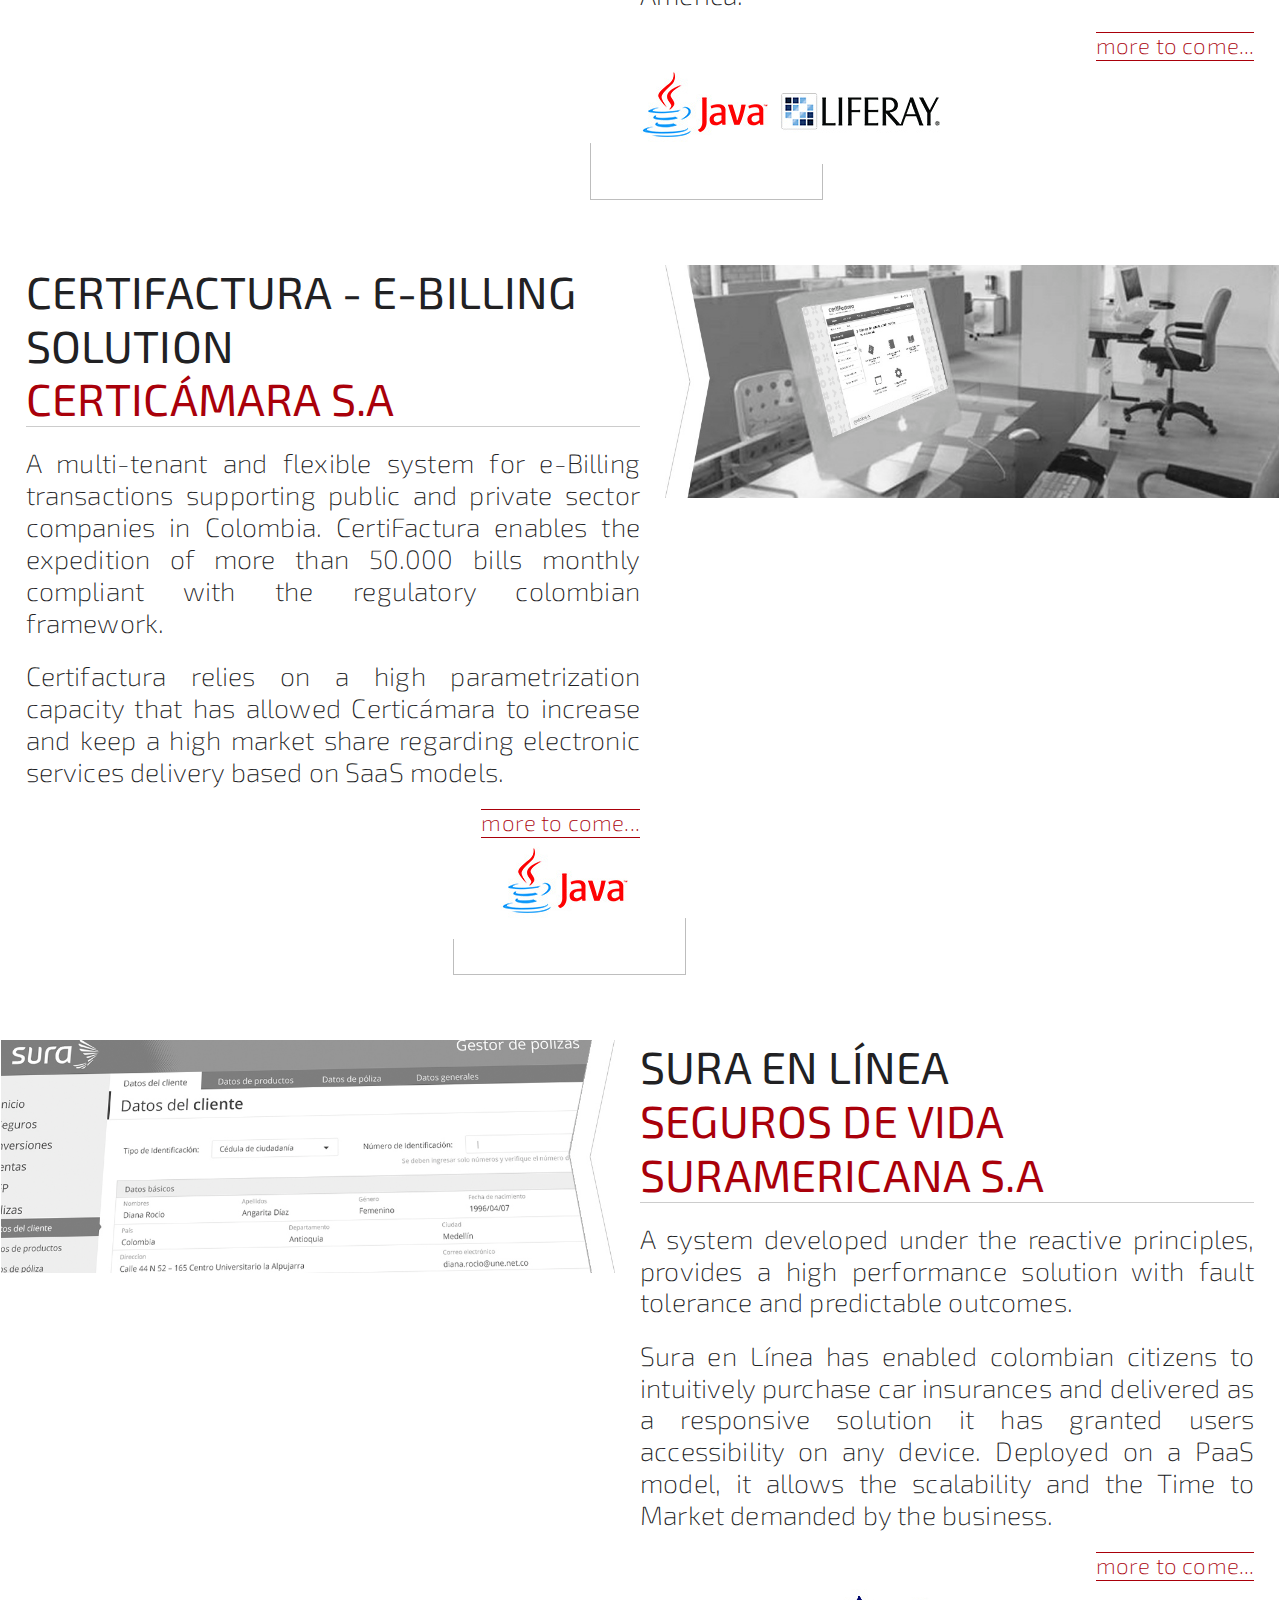
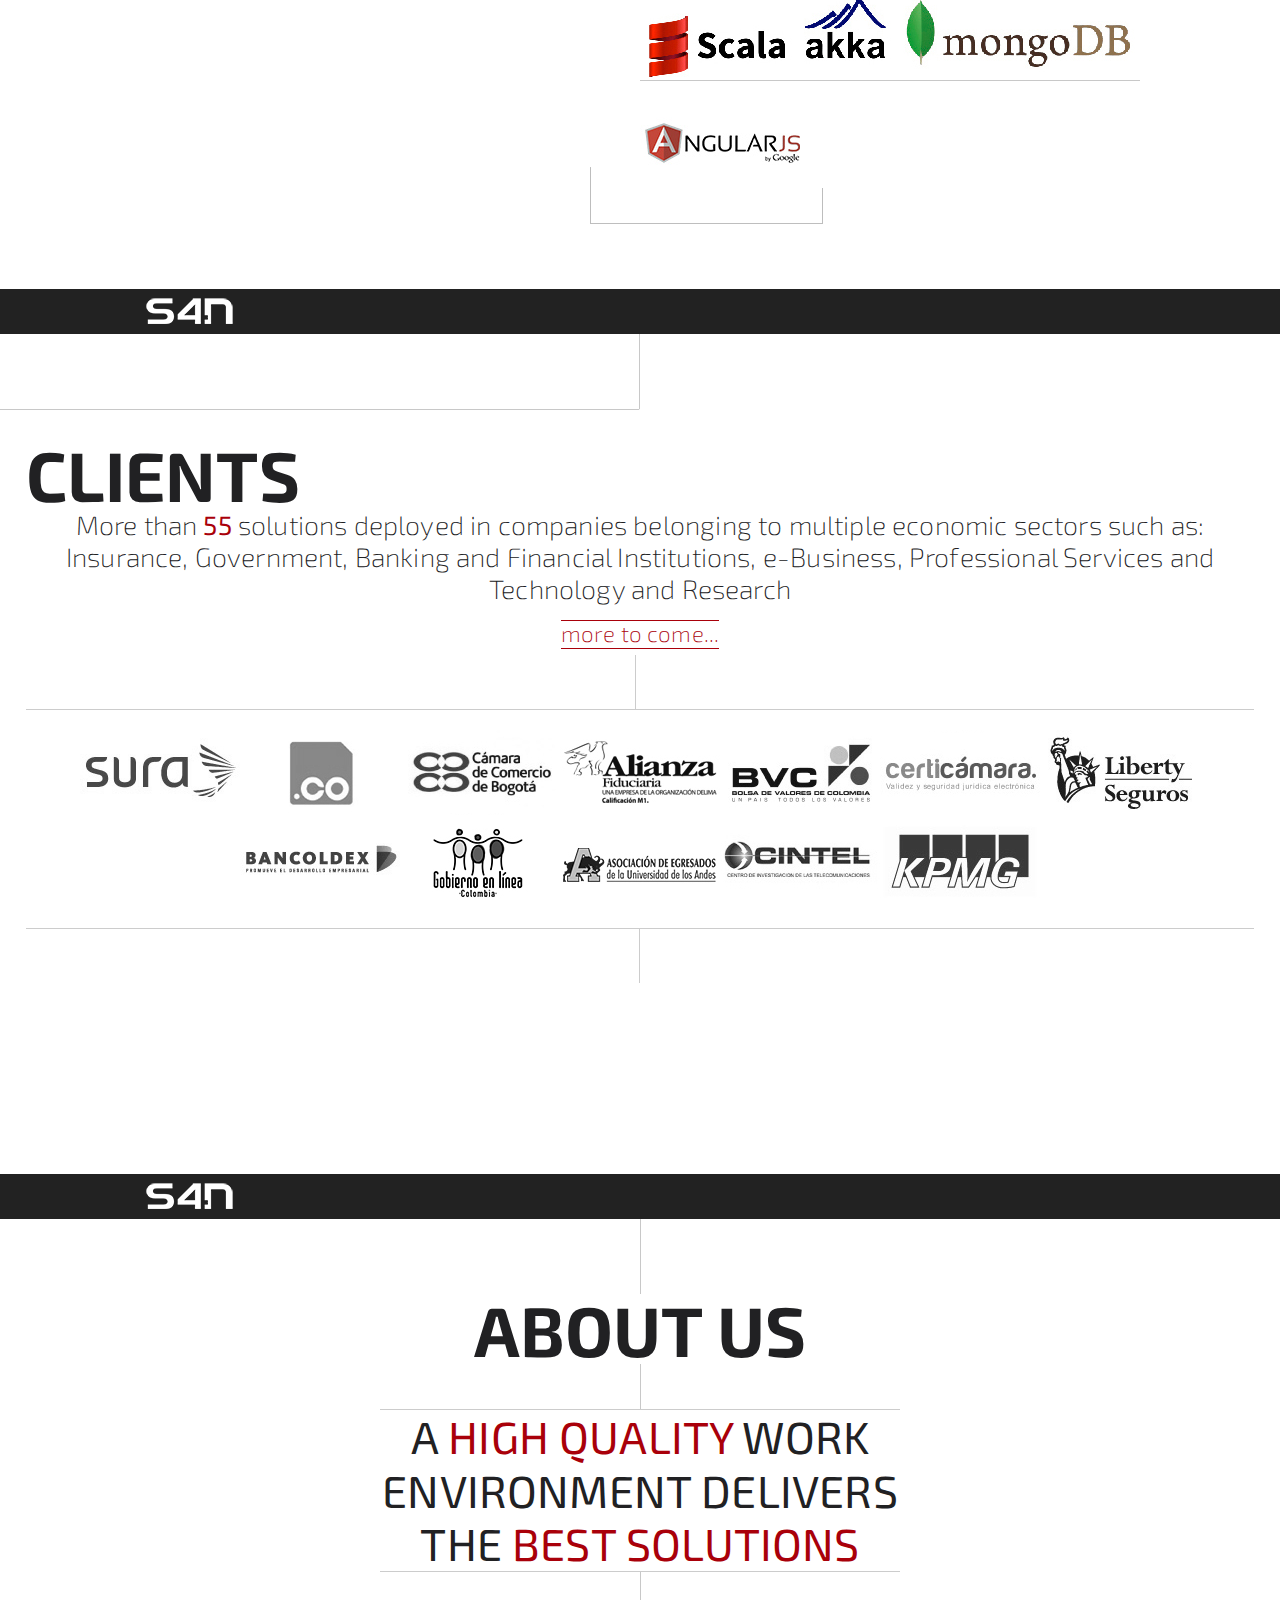
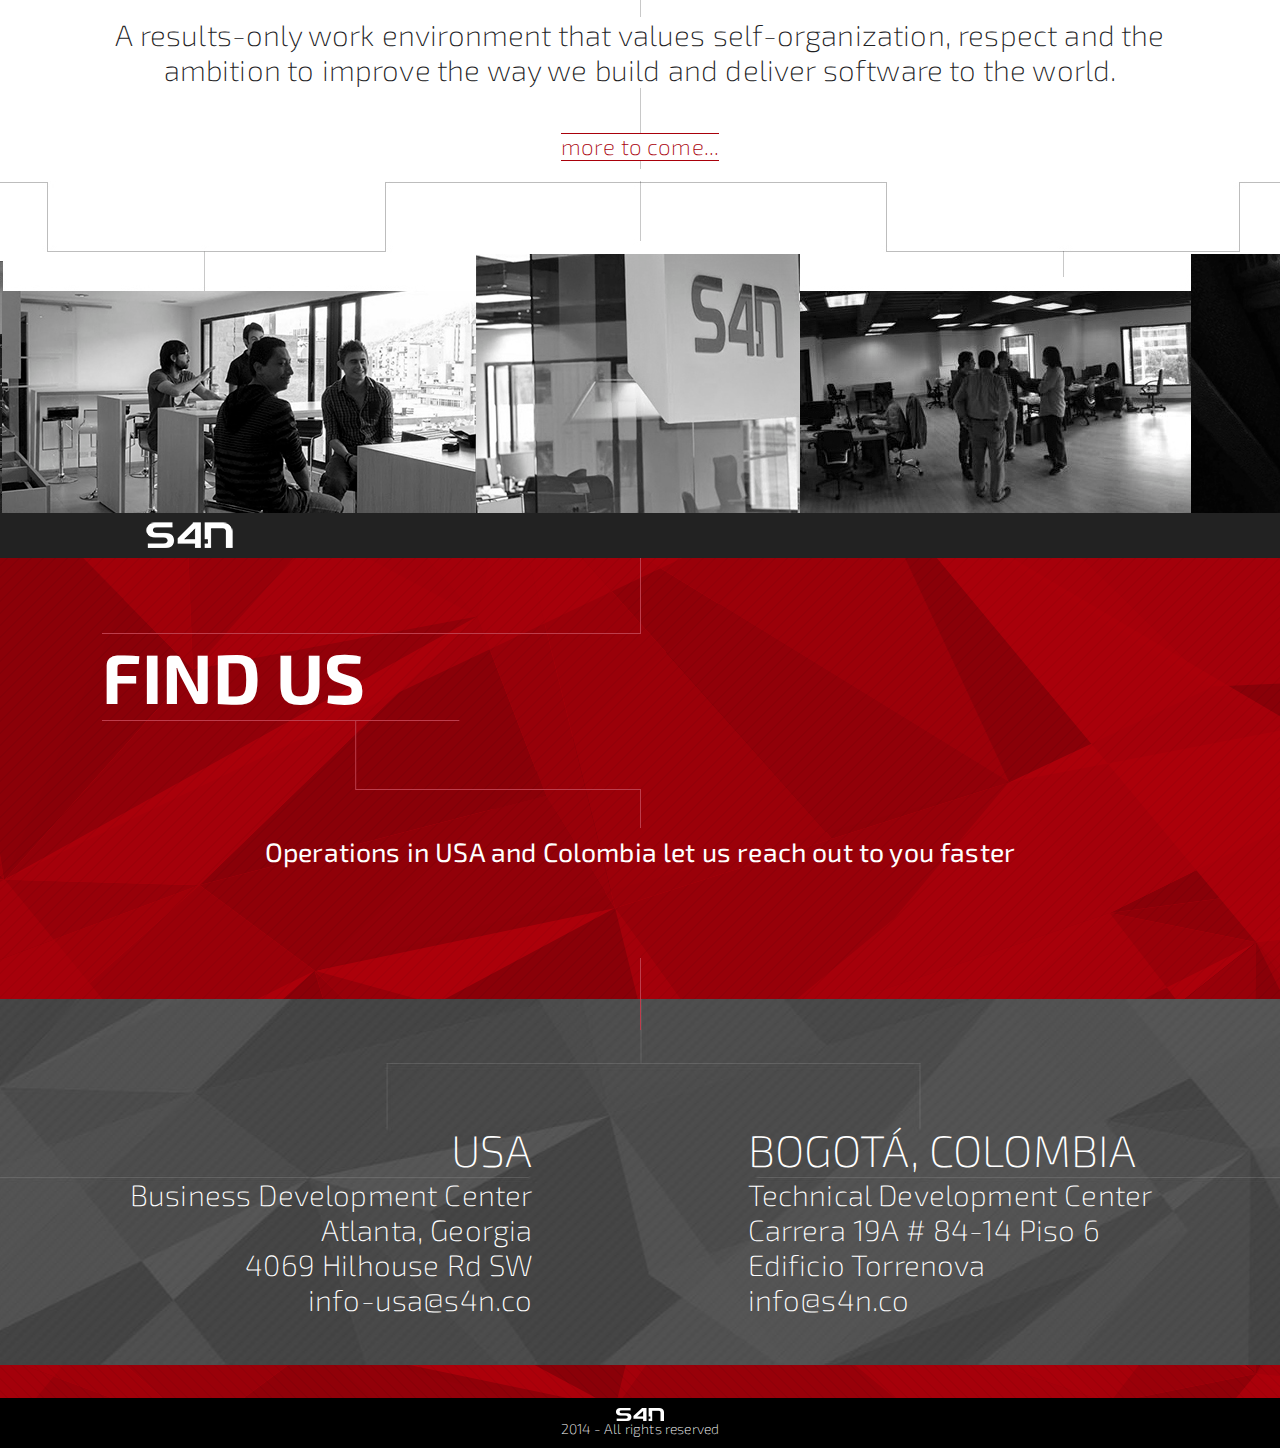
==== commit 71036b57: "mongodb" ====
--- a/index.html
+++ b/index.html
@@ -89,7 +89,7 @@
             <div class="description"><small>SURA EN LÍNEA<strong>SEGUROS DE VIDA SURAMERICANA S.A</strong></small>
               <p>A system developed under the reactive principles, provides a high performance solution with fault tolerance and predictable outcomes.  </p>
               <p>Sura en Línea has enabled colombian citizens to intuitively purchase car insurances and delivered as a responsive solution it has granted users accessibility on any device. Deployed on a PaaS model, it allows the scalability and the Time to Market demanded by the business.</p><a href="cases.html" class="more">more to come...</a>
-              <div class="technologies"><img src="images/scala.jpg" alt="Scala"><img src="images/akka.jpg" alt="Akka"><img src="images/mongoDB.jpg" alt="mongoDB"><img src="images/angularjs.jpg" alt="Angular js"></div>
+              <div class="technologies"><img src="images/scala.jpg" alt="Scala"><img src="images/akka.jpg" alt="Akka"><img src="images/mongodb.jpg" alt="mongoDB"><img src="images/angularjs.jpg" alt="Angular js"></div>
             </div>
           </div>
         </div>
